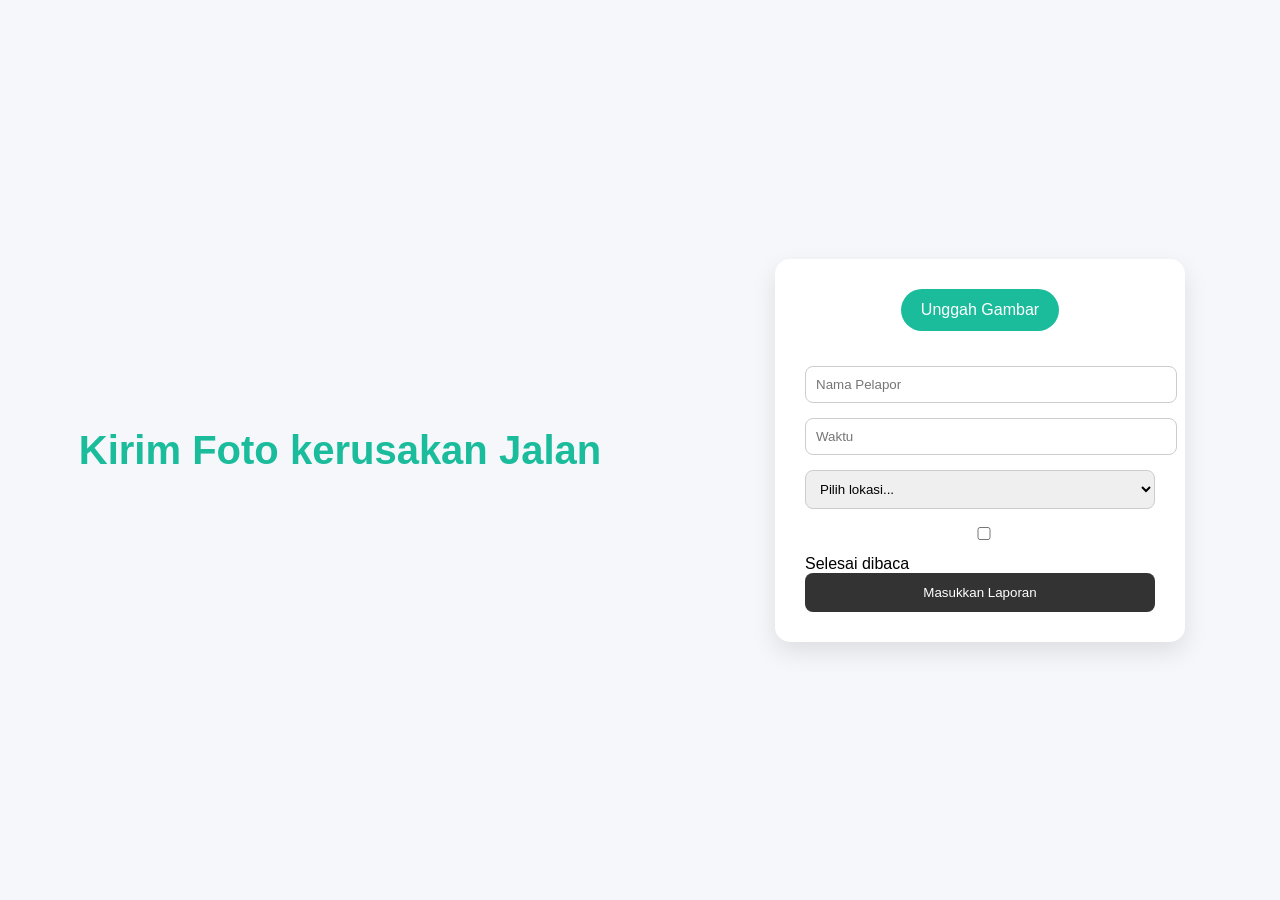
==== Project LaporJalan Kel.9/lapor.html @ 3747deef "Update layout and styles for report submission page" ====
<!DOCTYPE html>
<html lang="id">
<head>
<meta charset="UTF-8">
<meta name="viewport" content="width=device-width, initial-scale=1.0">
<title>Isi Laporan</title>

<style>
body {
    font-family: Arial;
    margin: 0;
    background: #f6f7fb;
}

/* Layout utama */
.container {
    display: flex;
    height: 100vh;
}

/* Kiri */
.left {
    flex: 1;
    display: flex;
    align-items: center;
    justify-content: center;
    padding: 40px;
}

.left-content h1 {
    font-size: 40px;
    color: #1abc9c;
}

.left-content p {
    color: #777;
}

/* Kanan */
.right {
    flex: 1;
    display: flex;
    align-items: center;
    justify-content: center;
}

/* Card upload */
.card {
    background: white;
    padding: 30px;
    border-radius: 15px;
    width: 350px;
    box-shadow: 0 10px 25px rgba(0,0,0,0.1);
    text-align: center;
}

/* Upload button */
.upload-btn {
    background: #1abc9c;
    color: white;
    padding: 12px 20px;
    border-radius: 25px;
    cursor: pointer;
    display: inline-block;
    margin-bottom: 15px;
}

.upload-btn:hover {
    background: #1565c0;
}

.preview img {
    max-width: 100%;
    margin-top: 10px;
}

/* Form */
form {
    margin-top: 20px;
    text-align: left;
}

input, select {
    width: 100%;
    padding: 10px;
    margin-bottom: 15px;
    border: 1px solid #ccc;
    border-radius: 8px;
}

button {
    width: 100%;
    padding: 12px;
    background: #333;
    color: white;
    border: none;
    border-radius: 8px;
    cursor: pointer;
}

button:hover {
    background: #111;
}
</style>
</head>

<body>

<div class="container">

    <!-- KIRI -->
    <div class="left">
        <div class="left-content">
            <h1>Kirim Foto kerusakan Jalan </h1>
            <p></p>
        </div>
    </div>

    <!-- KANAN -->
    <div class="right">
        <div class="card">

            <div class="upload-btn" onclick="fileInput.click()">Unggah Gambar</div>
            <input type="file" id="fileInput" hidden>

            <div class="preview" id="preview"></div>

            <form>
                <input type="text" placeholder="Nama Pelapor" required>
                <input type="text" placeholder="Waktu" required>

                <select required>
                    <option value="">Pilih lokasi...</option>
                    <option>Jalan</option>
                    <option>Trotoar</option>
                    <option>Jembatan</option>
                </select>

                <label>
                    <input type="checkbox"> Selesai dibaca
                </label>

                <button type="submit">Masukkan Laporan</button>
            </form>

        </div>
    </div>

</div>

<script>
const fileInput = document.getElementById("fileInput");
const preview = document.getElementById("preview");

fileInput.onchange = (e) => {
    const file = e.target.files[0];
    if (file) {
        const reader = new FileReader();
        reader.onload = (e) => {
            preview.innerHTML = `<img src="${e.target.result}">`;
        };
        reader.readAsDataURL(file);
    }
};
</script>

</body>
</html>
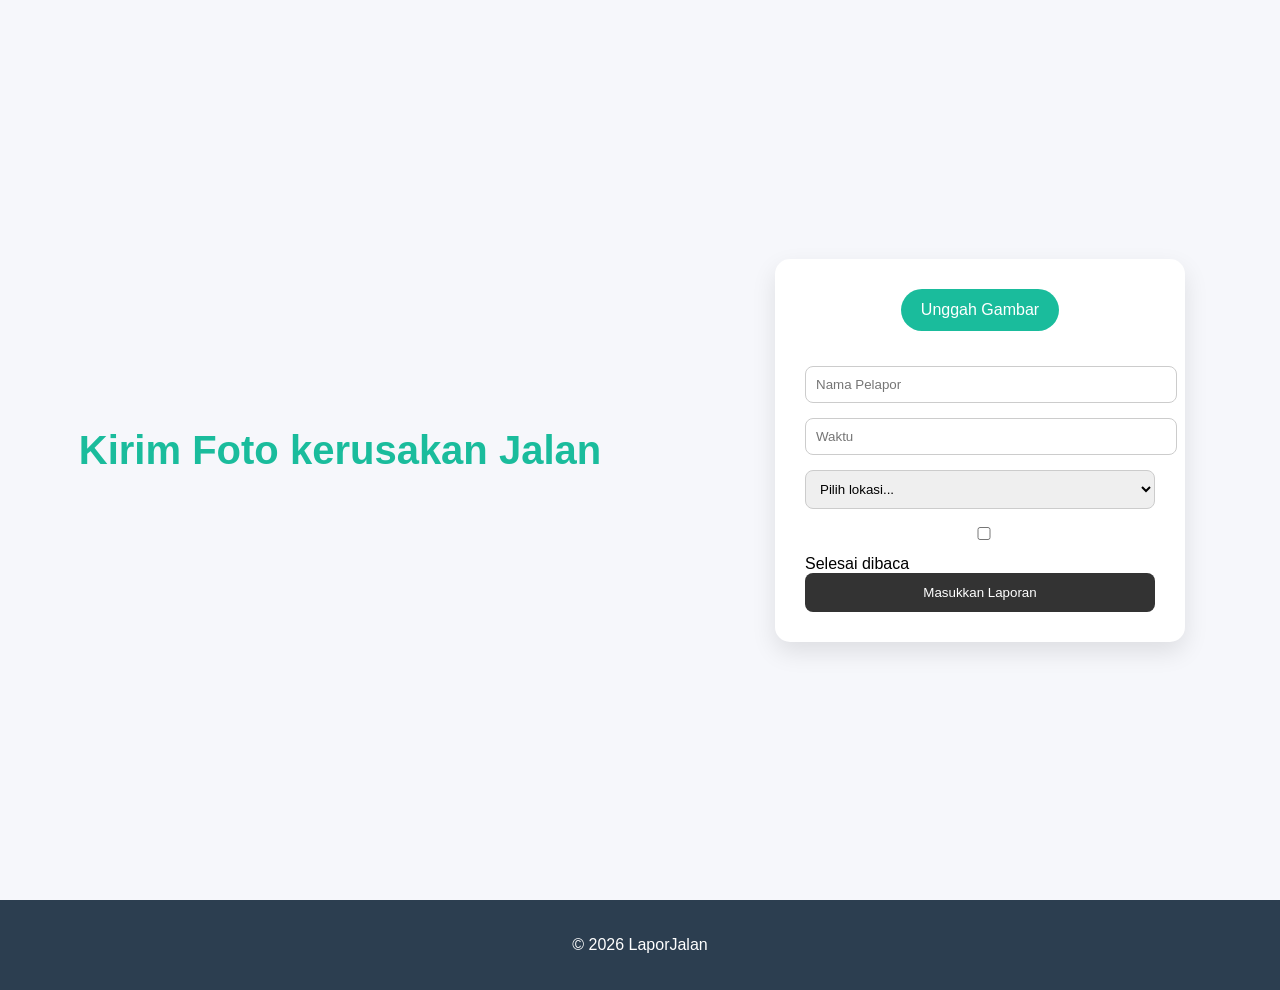
==== commit 413aea05: "footer" ====
--- a/Project LaporJalan Kel.9/lapor.html
+++ b/Project LaporJalan Kel.9/lapor.html
@@ -101,6 +101,12 @@
 button:hover {
     background: #111;
 }
+footer {
+  background: #2c3e50;
+  color: white;
+  text-align: center;
+  padding: 20px;
+  }
 </style>
 </head>
 
@@ -163,6 +169,10 @@
     }
 };
 </script>
+ <!-- Footer -->
+    <footer>
+        <p>© 2026 LaporJalan</p>
+    </footer>
 
 </body>
 </html>
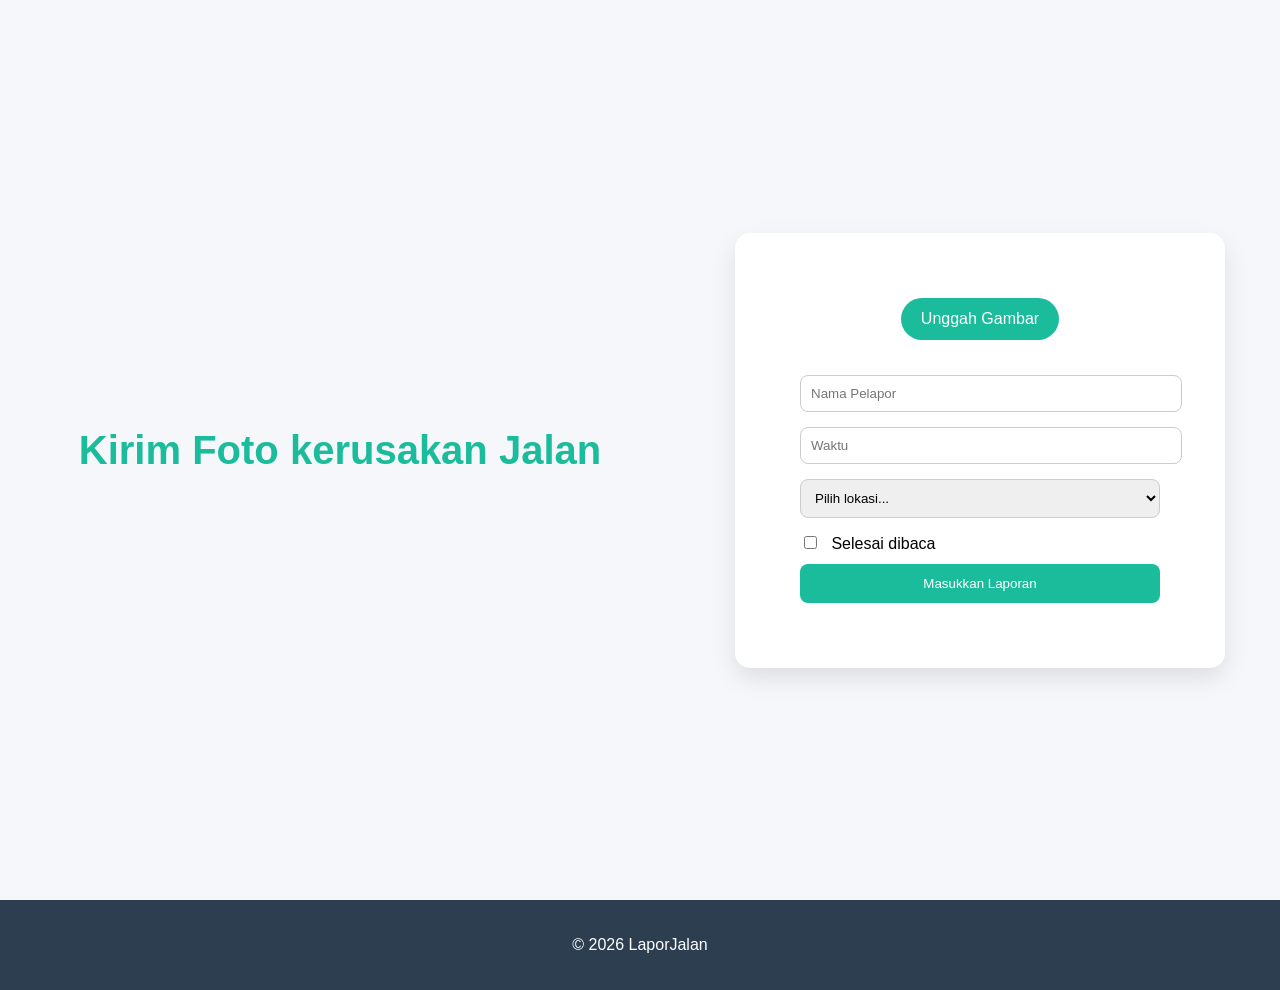
==== commit 952e897c: "uppdate1" ====
--- a/Project LaporJalan Kel.9/lapor.html
+++ b/Project LaporJalan Kel.9/lapor.html
@@ -36,7 +36,7 @@
     color: #777;
 }
 
-/* Kanan */
+
 .right {
     flex: 1;
     display: flex;
@@ -44,12 +44,12 @@
     justify-content: center;
 }
 
-/* Card upload */
+
 .card {
     background: white;
-    padding: 30px;
+    padding: 65px;
     border-radius: 15px;
-    width: 350px;
+    width: 360px;
     box-shadow: 0 10px 25px rgba(0,0,0,0.1);
     text-align: center;
 }
@@ -87,11 +87,14 @@
     border: 1px solid #ccc;
     border-radius: 8px;
 }
-
+input[type="checkbox"] {
+    width: auto;
+    margin-right: 10px;
+}
 button {
     width: 100%;
     padding: 12px;
-    background: #333;
+    background: #1abc9c;
     color: white;
     border: none;
     border-radius: 8px;
@@ -107,10 +110,13 @@
   text-align: center;
   padding: 20px;
   }
+
+  
 </style>
 </head>
 
 <body>
+    
 
 <div class="container">
 
@@ -122,7 +128,7 @@
         </div>
     </div>
 
-    <!-- KANAN -->
+ 
     <div class="right">
         <div class="card">
 
@@ -132,7 +138,7 @@
             <div class="preview" id="preview"></div>
 
             <form>
-                <input type="text" placeholder="Nama Pelapor" required>
+                <input type="text" placeholder="Nama Pelapor" required class="Namaplapor">
                 <input type="text" placeholder="Waktu" required>
 
                 <select required>
